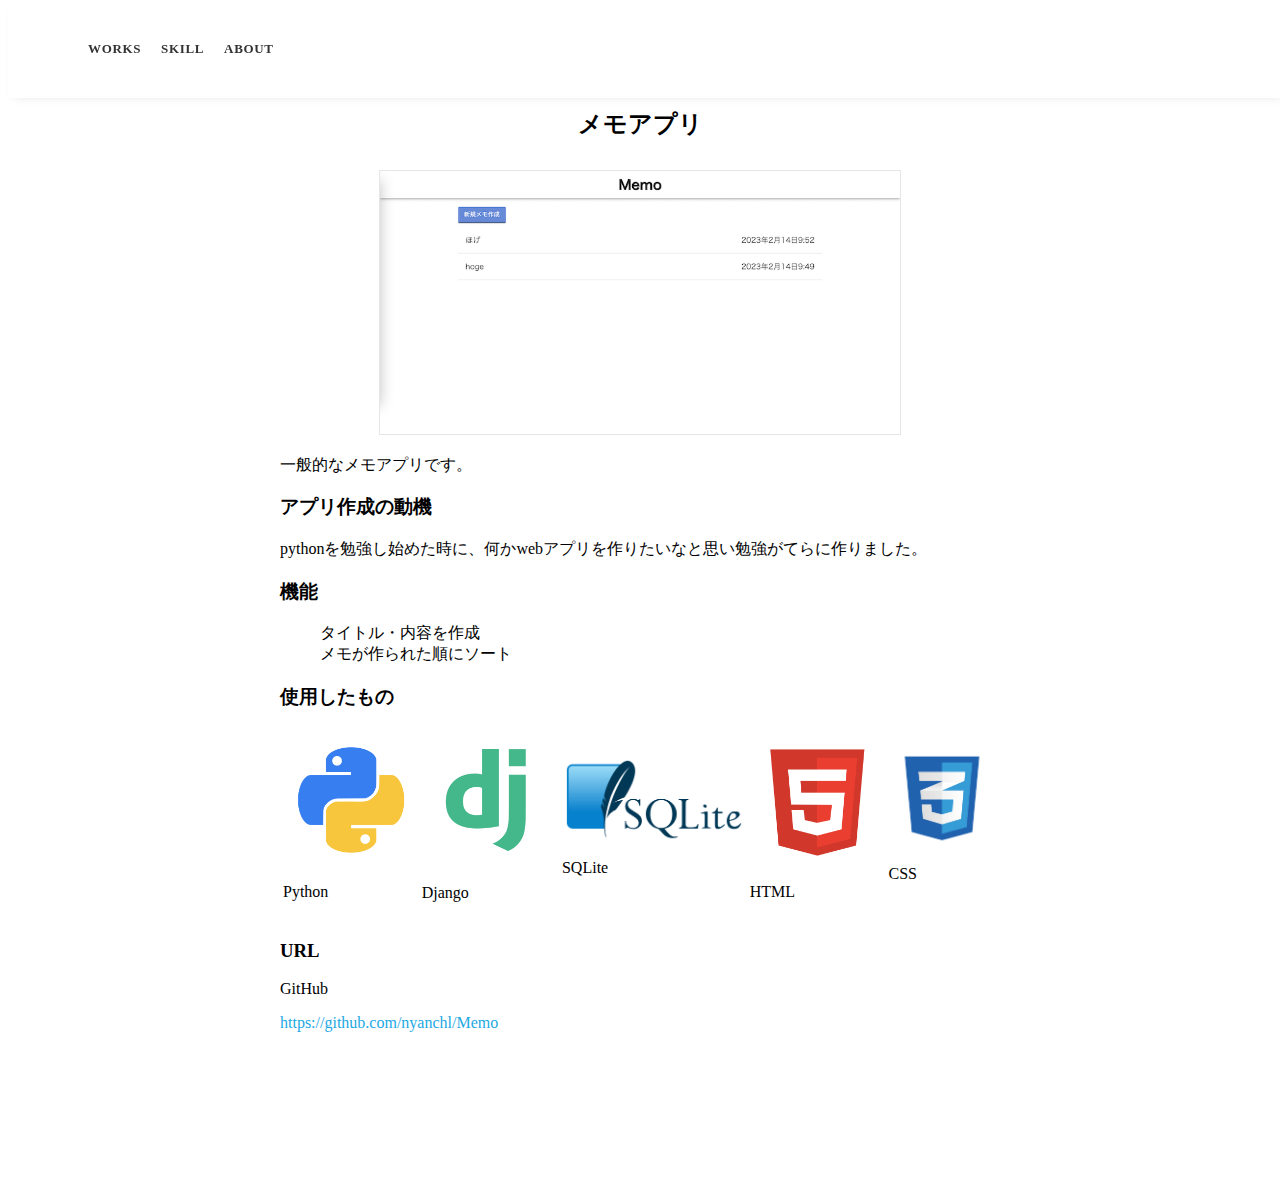
==== memo.html @ 7a881056 "成果物の説明を追加" ====
<!DOCTYPE html>
<html lang="ja">
<head>
    <meta name="viewport" content="width=device-width,initial-scale=1.0,minimum-scale=1.0">
    <meta charset="UTF-8">
    <meta http-equiv="X-UA-Compatible" content="IE=edge">
    <title>Nyanchl Portfolio</title>
    <link rel="stylesheet" href="style/stylesheet.css">
</head>
<body>
    <header class="header">
        <div class="inner">
        <nav class="header-nav">
            <ul class="header-nav-list">
                <li class="header-nav-item"><a href="#works">WORKS</a></li>
                <li class="header-nav-item"><a href="#skill">SKILL</a></li>
                <li class="header-nav-item"><a href="#about">ABOUT</a></li>
            </ul>
        </nav>
        </div>
    </header>
    
    <div class="article">
        <div class="article-inner">
            <div class="article-title">
                <h2>メモアプリ</h2>
            </div>
            <div class="article-img">
                <img src="img/memoapp.png" alt=""/>
            </div>
            <div class="article-body">
                <p>一般的なメモアプリです。</p>
                <h3>アプリ作成の動機</h3>
                <p>pythonを勉強し始めた時に、何かwebアプリを作りたいなと思い勉強がてらに作りました。</p>
                <h3>機能</h3>
                <ul>
                    <li>タイトル・内容を作成</li>
                    <li>メモが作られた順にソート</li>
                </ul>
                <h3>使用したもの</h3>
                <table>
                    <tr>
                        <td>
                            <img src="img/python.png" alt="">
                            <p>Python</p>
                        </td>
                        <td>
                            <img src="img/django.png" alt="">
                            <p>Django</p>
                        </td>
                        <td>
                            <img src="img/SQLite.png" alt="">
                            <p>SQLite</p>
                        </td>
                        <td>
                            <img src="img/html.png" alt="">
                            <p>HTML</p>
                        </td>
                        <td>
                            <img src="img/css.png" alt="">
                            <p>CSS</p>
                        </td>
                    </tr>
                </table>
                <h3>URL</h3>
                <p>GitHub</p>
                <p><a href="https://github.com/nyanchl/Memo">https://github.com/nyanchl/Memo</a></p>
            </div>
        </div>
    </div>
</body>
</html>
---- style/stylesheet.css ----
li {
    list-style: none;
}

.inner {
    max-width: 1340px;
    margin: 0 auto;
    padding: 0 40px;
}

a {
    transition: opacity .3s;
    text-decoration: none;
    color: #1ca9e3;
}

img {
    max-width: 100%;
    height: auto;
    vertical-align: bottom;
    border-style: none;
}

/* タイトル */

.main {
    align-items: center;
    width: 100%;
    justify-content: center;
    height: 85vh;
    text-align: center;
    position: relative;
}
.main-inner {
    /* padding: 0 40px; */
    position: absolute;
    width: 100%;
    top: 50%;
    margin-left: auto;
    margin-right: auto;
    margin-top: auto;
}
.title {
    font-size: 80px;
    font-weight: bold;
    line-height: 1.2;
    margin-bottom: 5px;
    letter-spacing: .1em;
}
/* サブタイトル */
.subtitle {
    font-size: 34px;
    font-weight: bold;
    line-height: 1;
    margin-bottom: 40px;
    text-align: center;
    letter-spacing: .05em;
    color: #333;
}
/* ヘッダー */
.header {
    position: fixed;
    top: 0;
    z-index: 100;
    width: 100%;
    background-color: rgb(255, 255, 255);
    box-shadow: 0 5px 10px -6px rgba(0, 0, 0, .1);
}

.header .inner {
    display: flex;
    align-items: center;
    justify-content: space-between;
    padding: 20px 40px;
}
.header-nav-list {
    display: flex;
    justify-content: space-between;
}
.header-nav-item:not(:last-child) {
    margin-right: 20px;
}

.header-nav-item a {
    position: relative;
    font-size: 13px;
    font-weight: bold;
    display: inline-block;
    padding: 5px 0;
    transition: .3s;
    letter-spacing: .05em;
    color: #333;
}

.header-nav-item a:hover:after {
    width: 100%;
}

/* work */
.Work {
    max-width: 1340px;
    margin: 0 auto;
    padding: 0 40px;
    margin-bottom: 15%;
}
.deliverableslist {
    display: flex;
    flex-wrap: wrap;
    margin-bottom: -40px;
    justify-content: space-between;
}
.deliverables {
    width: 31.74603%;
    margin-right: 1.58730%;
    margin-bottom: 40px;
    color: #333;
}
.deliverables:hover {
    opacity: .9;
}

.deliverables:nth-of-type(3n) {
    margin-right: 0;
}
.deliverables_img img {
    border: 1px solid #e6e6e6;
    box-shadow: 12px 12px 2px 1px rgba(172, 172, 247, 0.2);
}
.deliverables_name {
    font-size: 12px;
    font-weight: bold;
    margin-top: 8px;
}

/* skill */
.skill {
    max-width: 1340px;
    margin: 0 auto;
    padding: 0 40px;
    margin-bottom: 15%;
}

.skill-list {
    display: flex;
    flex-wrap: wrap;
    justify-content: space-between;
    margin-bottom: 5%;
    text-align: center;
    width: 100%;
}

.skill-item {
    display: flex;
    flex-wrap: wrap;
    align-items: flex-start;
    justify-content: space-between;
    width: 100%;
}

.skill-body-1 {
    flex: 1;
    text-align: right;
    width: 50%;
    min-width: 400px;
}

.skill-body-2 {
    flex: 1;
    text-align: left;
    width: 50%;
    min-width: 400px;
}

.skill-body {
    flex: 1;
    text-align: center;
}

.skill-text {
    display: inline-block;
    text-align: left;
    width: 50%;
    margin-bottom: 30px;
}

.star-1 {
    text-align: center;
}

.star-2 {
    text-align: center;
}

.skill-star-text1{
    display: inline-block;
    text-align: right;
    width: 50%;
}

.skill-star-text2{
    display: inline-block;
    text-align: left;
    width: 50%;
    margin-bottom: 30px;
}

.skill-star-1 p{
    flex: 1;
    text-align: center;
    
}

.add-info {
    text-align: center;
}

/* about */

.About-text {
    display: flex;
    flex-wrap: wrap;
    max-width: 480px;
    margin: 0 auto;
}
.About-text {
    flex: 1;
}
.About-text p:not(:last-child) {
    margin-bottom: 30px;
}

    /*  メインビジュアル */
    .main {
        height: 75vh;
    }

    .main-inner {
        padding: 0 20px;
    }



    .article {
        padding: 80px 0;
    }
    
    .article-inner {
        max-width: 1040px;
        margin: 0 auto;
        padding: 0 20px;
    }
    
    .article-title {
        margin-bottom: 30px;
        text-align: center;
    }
    
    .article-img {
        margin-bottom: 20px;
        margin-left: auto;
        margin-right: auto;
        width: 50%;
        text-align: center;
        border: 1.5px solid #e6e6e6;
    }
    
    .article-body {
        max-width: 720px;
        margin: 0 auto;
        margin-bottom: 80px;
    }
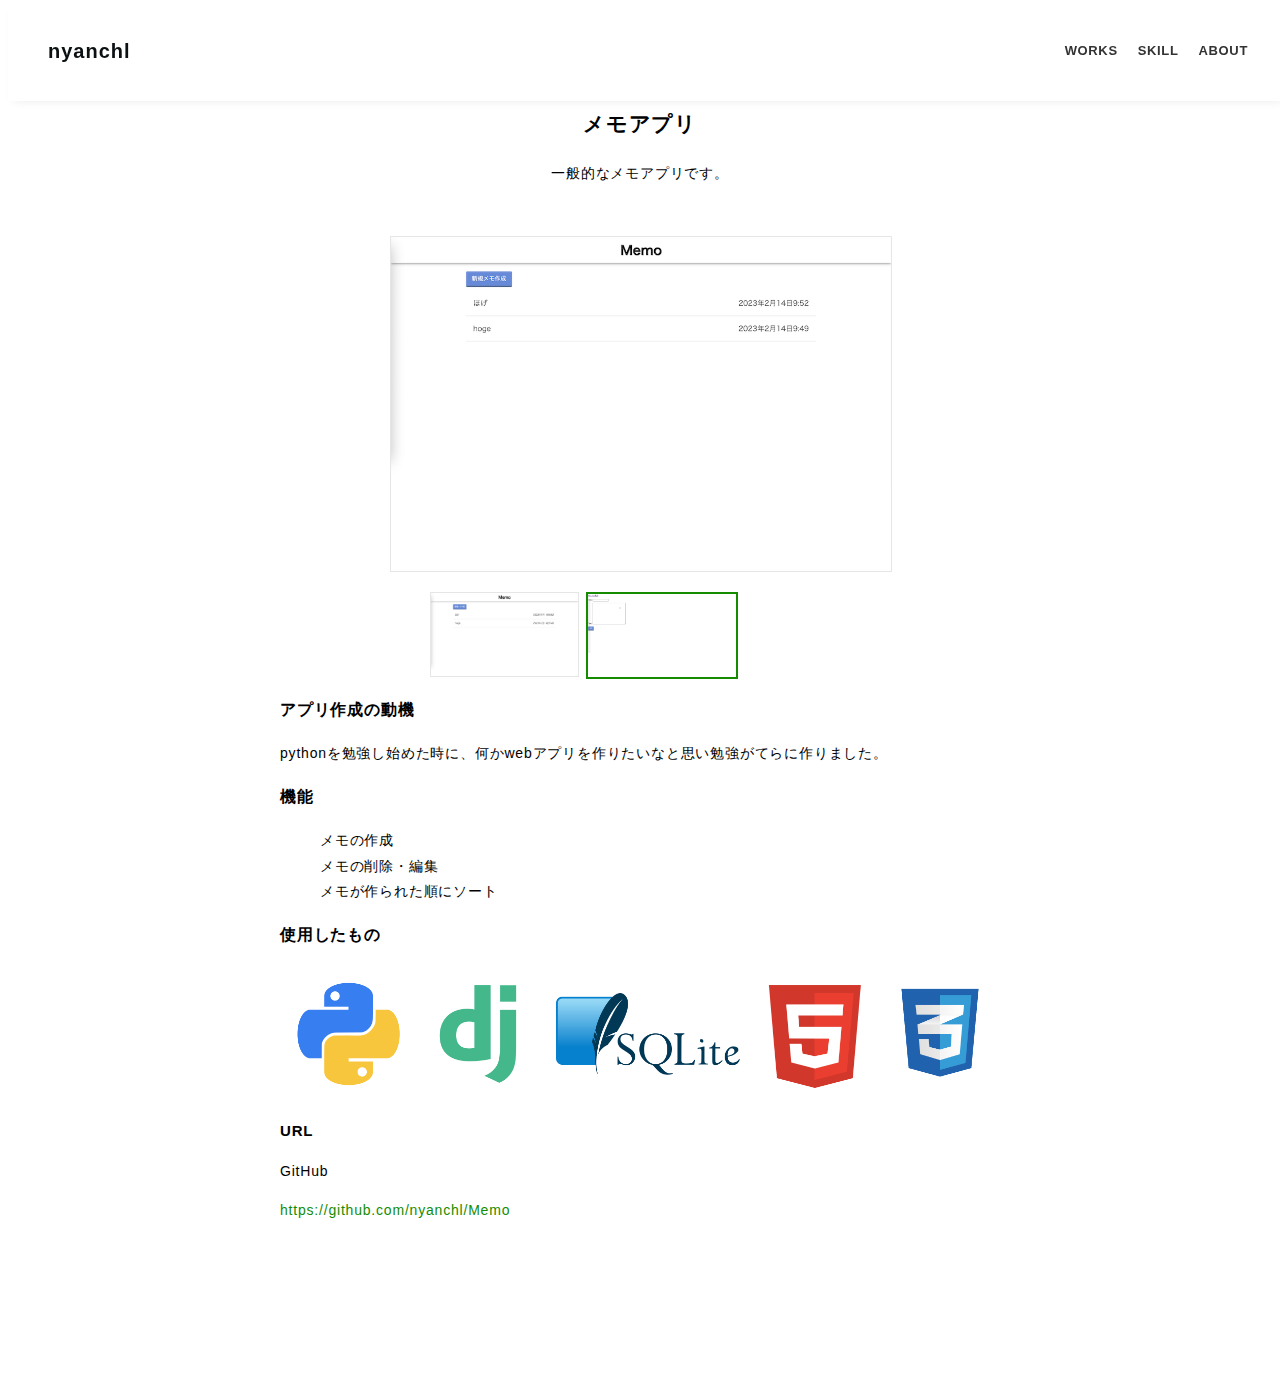
==== commit d8c30cf5: "gif追加" ====
--- a/memo.html
+++ b/memo.html
@@ -5,36 +5,55 @@
     <meta charset="UTF-8">
     <meta http-equiv="X-UA-Compatible" content="IE=edge">
     <title>Nyanchl Portfolio</title>
+    <script src="https://ajax.googleapis.com/ajax/libs/jquery/1.12.4/jquery.min.js"></script>
     <link rel="stylesheet" href="style/stylesheet.css">
 </head>
 <body>
     <header class="header">
         <div class="inner">
+            <h1 class="header-logo">
+                <a href="./index.html">nyanchl</a>
+            </h1>
         <nav class="header-nav">
             <ul class="header-nav-list">
-                <li class="header-nav-item"><a href="#works">WORKS</a></li>
-                <li class="header-nav-item"><a href="#skill">SKILL</a></li>
-                <li class="header-nav-item"><a href="#about">ABOUT</a></li>
+                <li class="header-nav-item"><a href="./index.html#works">WORKS</a></li>
+                <li class="header-nav-item"><a href="./index.html#skill">SKILL</a></li>
+                <li class="header-nav-item"><a href="./index.html#about">ABOUT</a></li>
             </ul>
         </nav>
         </div>
     </header>
-    
+
     <div class="article">
         <div class="article-inner">
             <div class="article-title">
                 <h2>メモアプリ</h2>
+                <p>一般的なメモアプリです。</p>
             </div>
-            <div class="article-img">
-                <img src="img/memoapp.png" alt=""/>
+
+            <div class="article-container">
+                <div class="article-img js-main-img">
+                    <img src="img/memoapp.png" alt=""/>
+                </div>
+                <div class="article-item">    
+                <ul class="sub-img js-sub-img">
+                    <li>
+                        <img class="home-img" src="img/memoapp.png" alt=""/>
+                    </li>
+                    <li class="current">
+                        <img src="img/memo.gif">
+                    </li>
+                </ul>
+                </div>
             </div>
+
             <div class="article-body">
-                <p>一般的なメモアプリです。</p>
                 <h3>アプリ作成の動機</h3>
                 <p>pythonを勉強し始めた時に、何かwebアプリを作りたいなと思い勉強がてらに作りました。</p>
                 <h3>機能</h3>
                 <ul>
-                    <li>タイトル・内容を作成</li>
+                    <li>メモの作成</li>
+                    <li>メモの削除・編集</li>
                     <li>メモが作られた順にソート</li>
                 </ul>
                 <h3>使用したもの</h3>
@@ -42,31 +61,42 @@
                     <tr>
                         <td>
                             <img src="img/python.png" alt="">
-                            <p>Python</p>
                         </td>
                         <td>
                             <img src="img/django.png" alt="">
-                            <p>Django</p>
                         </td>
                         <td>
                             <img src="img/SQLite.png" alt="">
-                            <p>SQLite</p>
                         </td>
                         <td>
                             <img src="img/html.png" alt="">
-                            <p>HTML</p>
                         </td>
                         <td>
                             <img src="img/css.png" alt="">
-                            <p>CSS</p>
                         </td>
                     </tr>
                 </table>
-                <h3>URL</h3>
+                <h3 class="article-info-title">URL</h3>
                 <p>GitHub</p>
-                <p><a href="https://github.com/nyanchl/Memo">https://github.com/nyanchl/Memo</a></p>
+                <p class="url"><a href="https://github.com/nyanchl/Memo">https://github.com/nyanchl/Memo</a></p>
             </div>
         </div>
     </div>
 </body>
-</html>+</html>
+<script>
+    $(function () {
+      $(".js-sub-img img").on("click", function () {
+        img = $(this).attr("src");
+        $(".js-sub-img li").removeClass("current");
+        $(this).parent().addClass("current");
+        $(".js-main-img img").fadeOut(400, function () {
+          $(".js-main-img img")
+            .attr("src", img)
+            .on("load", function () {
+              $(this).fadeIn(400);
+            });
+        });
+      });
+    });
+</script>--- a/style/stylesheet.css
+++ b/style/stylesheet.css
@@ -1,17 +1,20 @@
+body {
+    font-family: "Montserrat", "Helvetica Neue", Arial, "Hiragino Kaku Gothic ProN", "Hiragino Sans", Meiryo, sans-serif;
+    font-size: 14px;
+    line-height: 1.8;
+    letter-spacing: .8px;
+    color: rgb(0, 0, 0);
+}
+
 li {
     list-style: none;
 }
 
-.inner {
-    max-width: 1340px;
-    margin: 0 auto;
-    padding: 0 40px;
-}
 
 a {
     transition: opacity .3s;
     text-decoration: none;
-    color: #1ca9e3;
+    color: #0b1012;
 }
 
 img {
@@ -21,44 +24,25 @@
     border-style: none;
 }
 
-/* タイトル */
-
-.main {
-    align-items: center;
-    width: 100%;
-    justify-content: center;
-    height: 85vh;
-    text-align: center;
-    position: relative;
-}
-.main-inner {
-    /* padding: 0 40px; */
-    position: absolute;
-    width: 100%;
-    top: 50%;
+/* レイアウト */
+.wrapper {
+    padding-top: 73px;
+}
+
+.section {
+    padding: 90px 0;
+}
+
+.inner {
+    max-width: 1340px;
+    margin: 0 auto;
+    margin-top: 50;
+}
+
+/* ヘッダー */
+
+.header {
     margin-left: auto;
-    margin-right: auto;
-    margin-top: auto;
-}
-.title {
-    font-size: 80px;
-    font-weight: bold;
-    line-height: 1.2;
-    margin-bottom: 5px;
-    letter-spacing: .1em;
-}
-/* サブタイトル */
-.subtitle {
-    font-size: 34px;
-    font-weight: bold;
-    line-height: 1;
-    margin-bottom: 40px;
-    text-align: center;
-    letter-spacing: .05em;
-    color: #333;
-}
-/* ヘッダー */
-.header {
     position: fixed;
     top: 0;
     z-index: 100;
@@ -72,6 +56,13 @@
     align-items: center;
     justify-content: space-between;
     padding: 20px 40px;
+}
+.header-logo {
+    font-size: 20px;
+    font-weight: bold;
+    line-height: 1.2;
+    margin-right: 20px;
+    letter-spacing: .05em;
 }
 .header-nav-list {
     display: flex;
@@ -96,6 +87,45 @@
     width: 100%;
 }
 
+
+/* タイトル */
+
+.main {
+    align-items: center;
+    width: 100%;
+    justify-content: center;
+    height: 85vh;
+    text-align: center;
+    position: relative;
+}
+.main-inner {
+    /* padding: 0 40px; */
+    position: absolute;
+    width: 100%;
+    top: 50%;
+    margin-left: auto;
+    margin-right: auto;
+    margin-top: auto;
+}
+.title {
+    font-size: 80px;
+    font-weight: bold;
+    line-height: 1.2;
+    margin-bottom: 5px;
+    letter-spacing: .1em;
+}
+/* サブタイトル */
+.subtitle {
+    font-size: 34px;
+    font-weight: bold;
+    line-height: 1;
+    margin-bottom: 40px;
+    text-align: center;
+    letter-spacing: .05em;
+    color: #333;
+}
+
+
 /* work */
 .Work {
     max-width: 1340px;
@@ -133,12 +163,6 @@
 }
 
 /* skill */
-.skill {
-    max-width: 1340px;
-    margin: 0 auto;
-    padding: 0 40px;
-    margin-bottom: 15%;
-}
 
 .skill-list {
     display: flex;
@@ -146,7 +170,6 @@
     justify-content: space-between;
     margin-bottom: 5%;
     text-align: center;
-    width: 100%;
 }
 
 .skill-item {
@@ -157,57 +180,35 @@
     width: 100%;
 }
 
-.skill-body-1 {
-    flex: 1;
-    text-align: right;
-    width: 50%;
-    min-width: 400px;
-}
-
-.skill-body-2 {
-    flex: 1;
-    text-align: left;
-    width: 50%;
-    min-width: 400px;
-}
-
 .skill-body {
     flex: 1;
     text-align: center;
-}
-
-.skill-text {
+    width: 50%;
+    min-width: 400px;
+}
+
+.star {
+    margin-bottom: 3px;
+}
+
+.skill-text-1 {
+    display: inline-block;
+    text-align: right;
+    width: 50%;
+    margin-bottom: 30px;
+}
+
+.skill-text-2 {
     display: inline-block;
     text-align: left;
     width: 50%;
     margin-bottom: 30px;
 }
 
-.star-1 {
-    text-align: center;
-}
-
-.star-2 {
-    text-align: center;
-}
-
-.skill-star-text1{
+
+.skill-star-text{
     display: inline-block;
-    text-align: right;
-    width: 50%;
-}
-
-.skill-star-text2{
-    display: inline-block;
-    text-align: left;
-    width: 50%;
-    margin-bottom: 30px;
-}
-
-.skill-star-1 p{
-    flex: 1;
-    text-align: center;
-    
+    width: 50%;
 }
 
 .add-info {
@@ -222,51 +223,120 @@
     max-width: 480px;
     margin: 0 auto;
 }
+
 .About-text {
     flex: 1;
 }
+
 .About-text p:not(:last-child) {
     margin-bottom: 30px;
 }
 
-    /*  メインビジュアル */
-    .main {
-        height: 75vh;
-    }
-
-    .main-inner {
-        padding: 0 20px;
-    }
-
-
-
-    .article {
-        padding: 80px 0;
-    }
+.profile-img {
+    width: 20%;
+    margin-right: 30px;
+    border-radius: 50%;
+}
+
+.profile-img img {
+    border-radius: 50%;
+}
+
     
-    .article-inner {
-        max-width: 1040px;
-        margin: 0 auto;
-        padding: 0 20px;
-    }
-    
-    .article-title {
-        margin-bottom: 30px;
-        text-align: center;
-    }
-    
-    .article-img {
-        margin-bottom: 20px;
-        margin-left: auto;
-        margin-right: auto;
-        width: 50%;
-        text-align: center;
-        border: 1.5px solid #e6e6e6;
-    }
-    
-    .article-body {
-        max-width: 720px;
-        margin: 0 auto;
-        margin-bottom: 80px;
-    }
-
+.main {
+    height: 75vh;
+}
+
+.main-inner {
+    padding: 0 20px;
+}
+
+
+
+.article {
+    padding: 80px 0;
+}
+
+.article-inner {
+    max-width: 1040px;
+    margin: 0 auto;
+    padding: 0 20px;
+}
+
+.article-title {
+    margin-bottom: 30px;
+    text-align: center;
+}
+
+.article-img {
+    margin-bottom: 20px;
+    margin-left: auto;
+    margin-right: auto;
+    width: 50%;
+    text-align: center;
+    border: 1.5px solid #e6e6e6;
+}
+.article ul {
+    margin: auto;
+}
+
+.article-body {
+    max-width: 720px;
+    margin: 0 auto;
+    margin-bottom: 80px;
+}
+
+.article-info-title {
+    font-size: 15px;
+}
+
+.url a {
+    color: rgb(21, 140, 0);
+}
+
+/* test */
+.sub-img li.current img {
+border: 2px solid rgb(21, 140, 0);
+transition: border .5s;
+}
+.article-container {
+margin: 50px auto 0;
+max-width: 500px;
+}
+.js-main-img {
+height: 334px;
+width: 100%;
+}
+.js-main-img img {
+height: auto;
+width: 100%;
+}
+.sub-img {
+display: flex;
+margin-top: 10px;
+}
+.sub-img li {
+margin-right: 2%;
+width: calc(96% / 3);
+}
+.sub-img li:nth-child(3n) {
+margin-right: 0;
+}
+.sub-img li img {
+border: 2px solid transparent;
+transition: border .5s;
+border: 1.5px solid #e6e6e6;
+}
+.sub-img img {
+cursor: pointer;
+width: 100%;
+}
+.home-img {
+height: 83px;
+}
+
+@media screen and (max-width: 767px) {
+.header .inner {
+    padding: 15px;
+}
+}  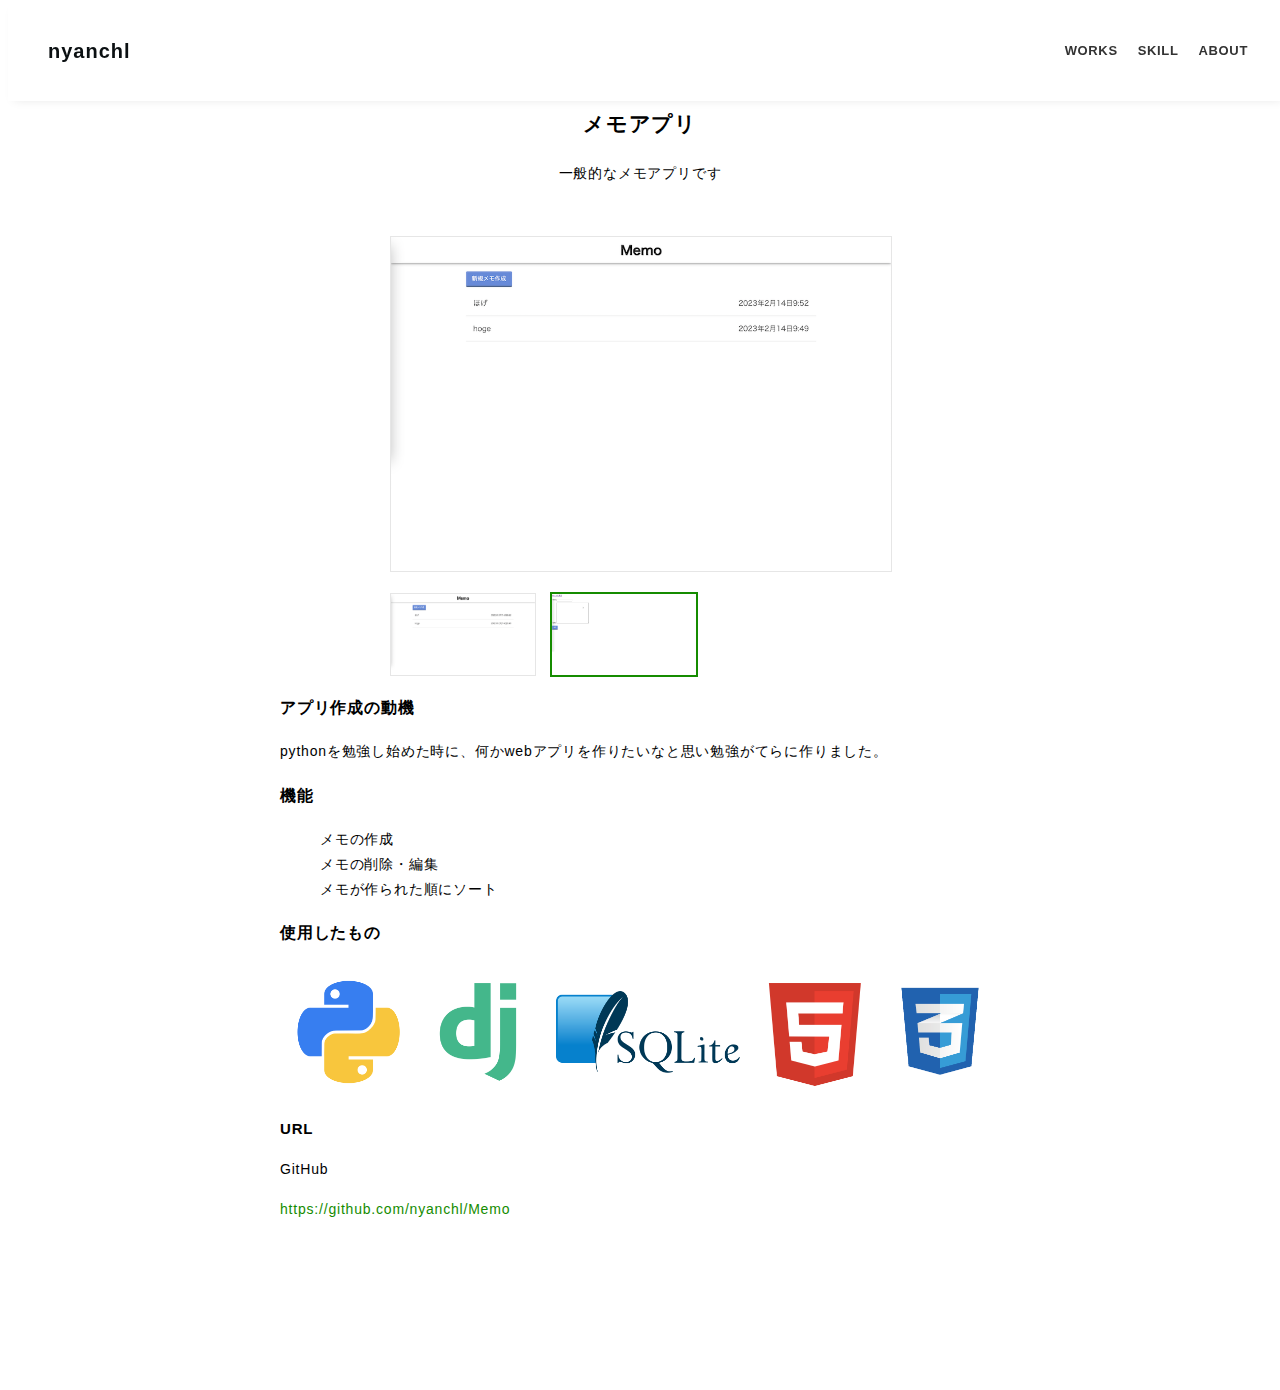
==== commit 60d67c63: "テキスト追加" ====
--- a/memo.html
+++ b/memo.html
@@ -28,7 +28,7 @@
         <div class="article-inner">
             <div class="article-title">
                 <h2>メモアプリ</h2>
-                <p>一般的なメモアプリです。</p>
+                <p>一般的なメモアプリです</p>
             </div>
 
             <div class="article-container">
@@ -38,7 +38,7 @@
                 <div class="article-item">    
                 <ul class="sub-img js-sub-img">
                     <li>
-                        <img class="home-img" src="img/memoapp.png" alt=""/>
+                        <img class="home-img-2" src="img/memoapp.png" alt=""/>
                     </li>
                     <li class="current">
                         <img src="img/memo.gif">
--- a/style/stylesheet.css
+++ b/style/stylesheet.css
@@ -272,7 +272,6 @@
     margin-bottom: 20px;
     margin-left: auto;
     margin-right: auto;
-    width: 50%;
     text-align: center;
     border: 1.5px solid #e6e6e6;
 }
@@ -307,16 +306,19 @@
 height: 334px;
 width: 100%;
 }
+.js-main-img-rhythm {
+    width: 100%;
+    }
 .js-main-img img {
 height: auto;
 width: 100%;
 }
 .sub-img {
 display: flex;
-margin-top: 10px;
+align-items: center;
+padding-left: 0%;
 }
 .sub-img li {
-margin-right: 2%;
 width: calc(96% / 3);
 }
 .sub-img li:nth-child(3n) {
@@ -329,10 +331,16 @@
 }
 .sub-img img {
 cursor: pointer;
-width: 100%;
-}
-.home-img {
-height: 83px;
+width: 90%;
+}
+.home-img-1 {
+    height: 83px;
+}
+.home-img-2 {
+    height: 81px;
+}
+.home-img-3 {
+    height: 63px;
 }
 
 @media screen and (max-width: 767px) {
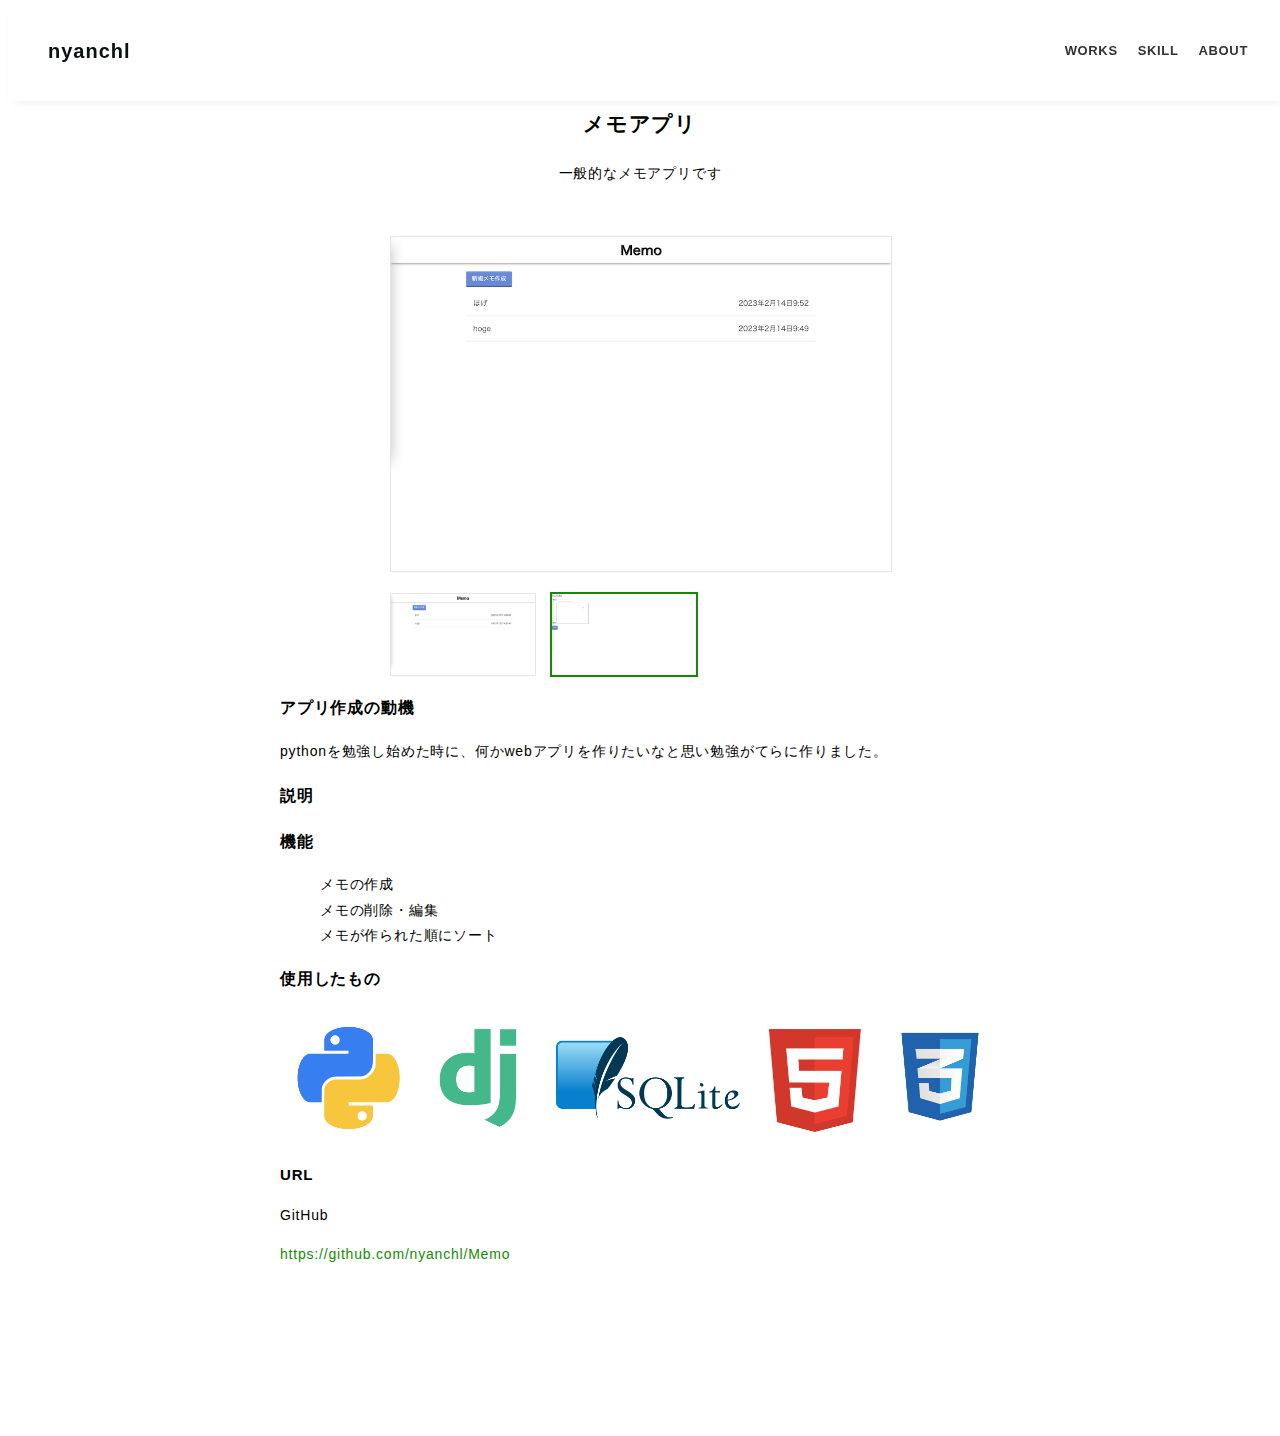
==== commit 573ff44b: "ico追加" ====
--- a/memo.html
+++ b/memo.html
@@ -7,6 +7,7 @@
     <title>Nyanchl Portfolio</title>
     <script src="https://ajax.googleapis.com/ajax/libs/jquery/1.12.4/jquery.min.js"></script>
     <link rel="stylesheet" href="style/stylesheet.css">
+    <link rel="icon" href="img/favicon.ico">
 </head>
 <body>
     <header class="header">
@@ -50,6 +51,7 @@
             <div class="article-body">
                 <h3>アプリ作成の動機</h3>
                 <p>pythonを勉強し始めた時に、何かwebアプリを作りたいなと思い勉強がてらに作りました。</p>
+                <h3>説明</h3>
                 <h3>機能</h3>
                 <ul>
                     <li>メモの作成</li>
--- a/style/stylesheet.css
+++ b/style/stylesheet.css
@@ -217,6 +217,14 @@
 
 /* about */
 
+.profile-body {
+    flex: 1;
+}
+
+.profile-body p:not(:last-child) {
+    margin-bottom: 30px;
+}
+
 .About-text {
     display: flex;
     flex-wrap: wrap;
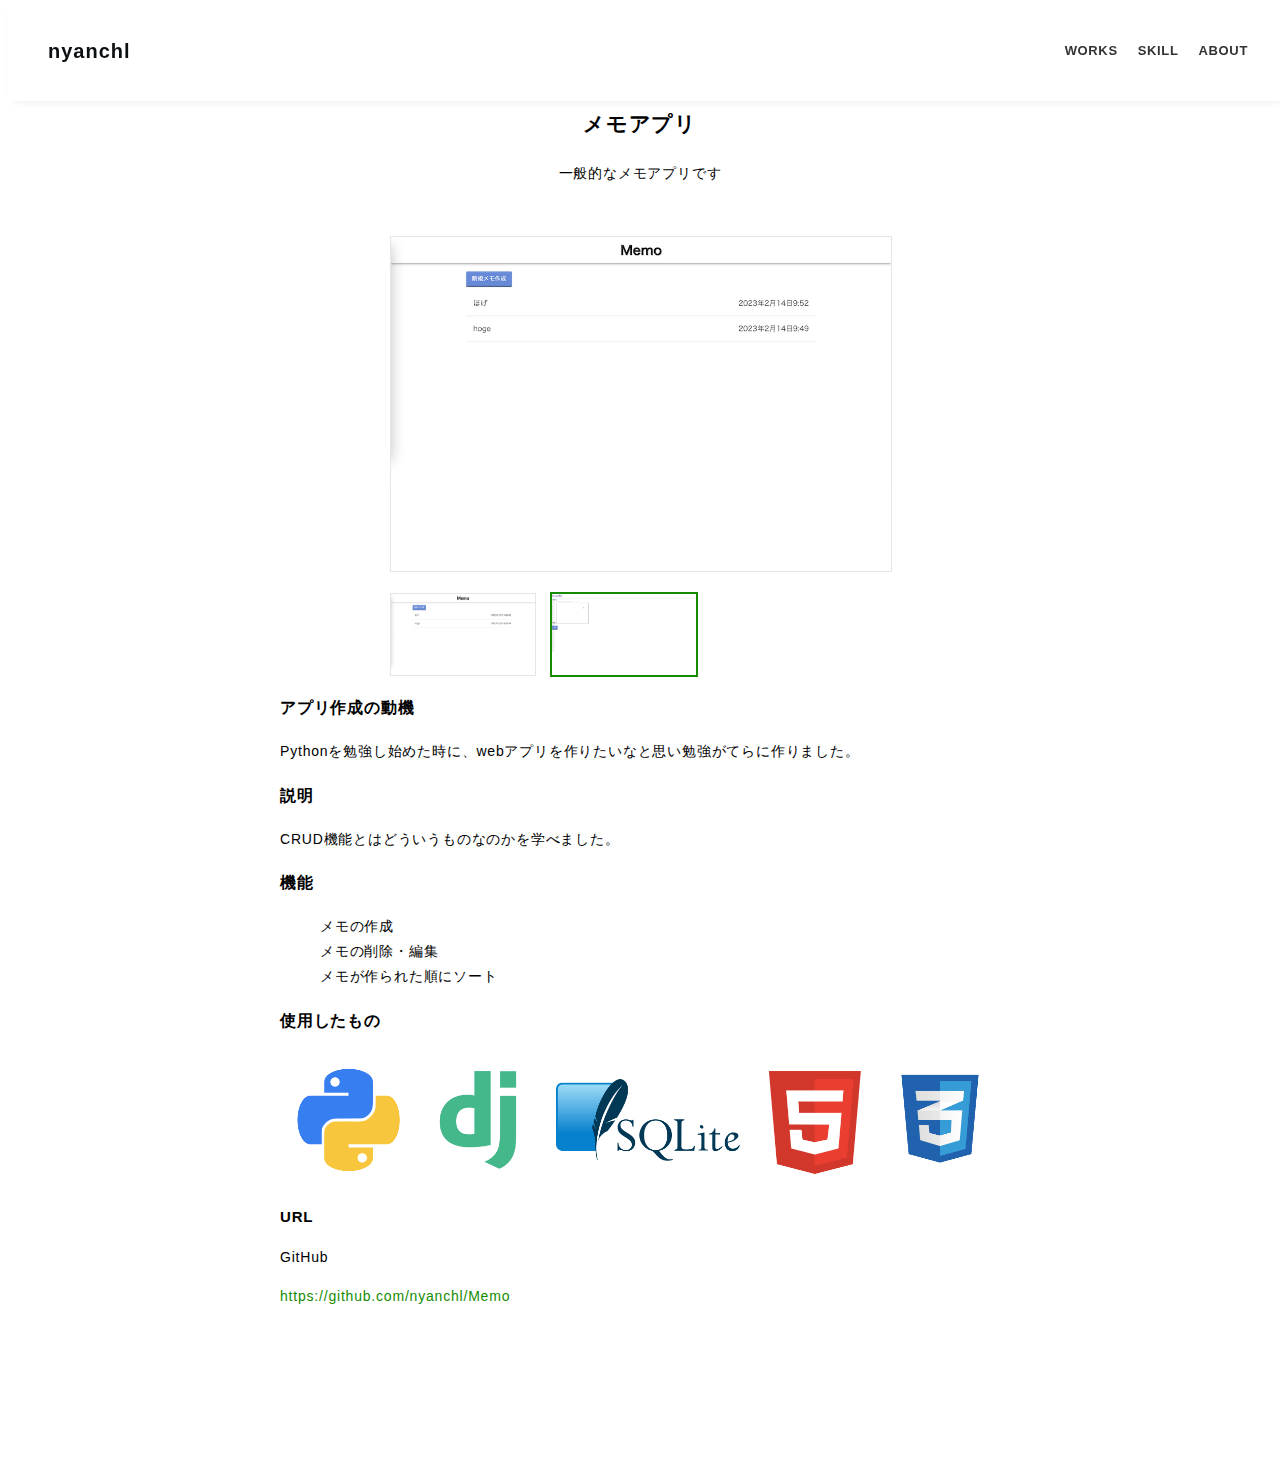
==== commit b9bbec77: "プロフィール追加" ====
--- a/memo.html
+++ b/memo.html
@@ -50,8 +50,9 @@
 
             <div class="article-body">
                 <h3>アプリ作成の動機</h3>
-                <p>pythonを勉強し始めた時に、何かwebアプリを作りたいなと思い勉強がてらに作りました。</p>
+                <p>Pythonを勉強し始めた時に、webアプリを作りたいなと思い勉強がてらに作りました。</p>
                 <h3>説明</h3>
+                <P>CRUD機能とはどういうものなのかを学べました。</P>
                 <h3>機能</h3>
                 <ul>
                     <li>メモの作成</li>
--- a/style/stylesheet.css
+++ b/style/stylesheet.css
@@ -216,6 +216,20 @@
 }
 
 /* about */
+.About-text {
+    display: flex;
+    flex-wrap: wrap;
+    max-width: 480px;
+    margin: 0 auto;
+}
+
+.About-text {
+    flex: 1;
+}
+
+.About-text p:not(:last-child) {
+    margin-bottom: 30px;
+}
 
 .profile-body {
     flex: 1;
@@ -225,20 +239,6 @@
     margin-bottom: 30px;
 }
 
-.About-text {
-    display: flex;
-    flex-wrap: wrap;
-    max-width: 480px;
-    margin: 0 auto;
-}
-
-.About-text {
-    flex: 1;
-}
-
-.About-text p:not(:last-child) {
-    margin-bottom: 30px;
-}
 
 .profile-img {
     width: 20%;
@@ -259,6 +259,13 @@
     padding: 0 20px;
 }
 
+.mail {
+    font-size:15px;
+}
+
+
+
+
 
 
 .article {
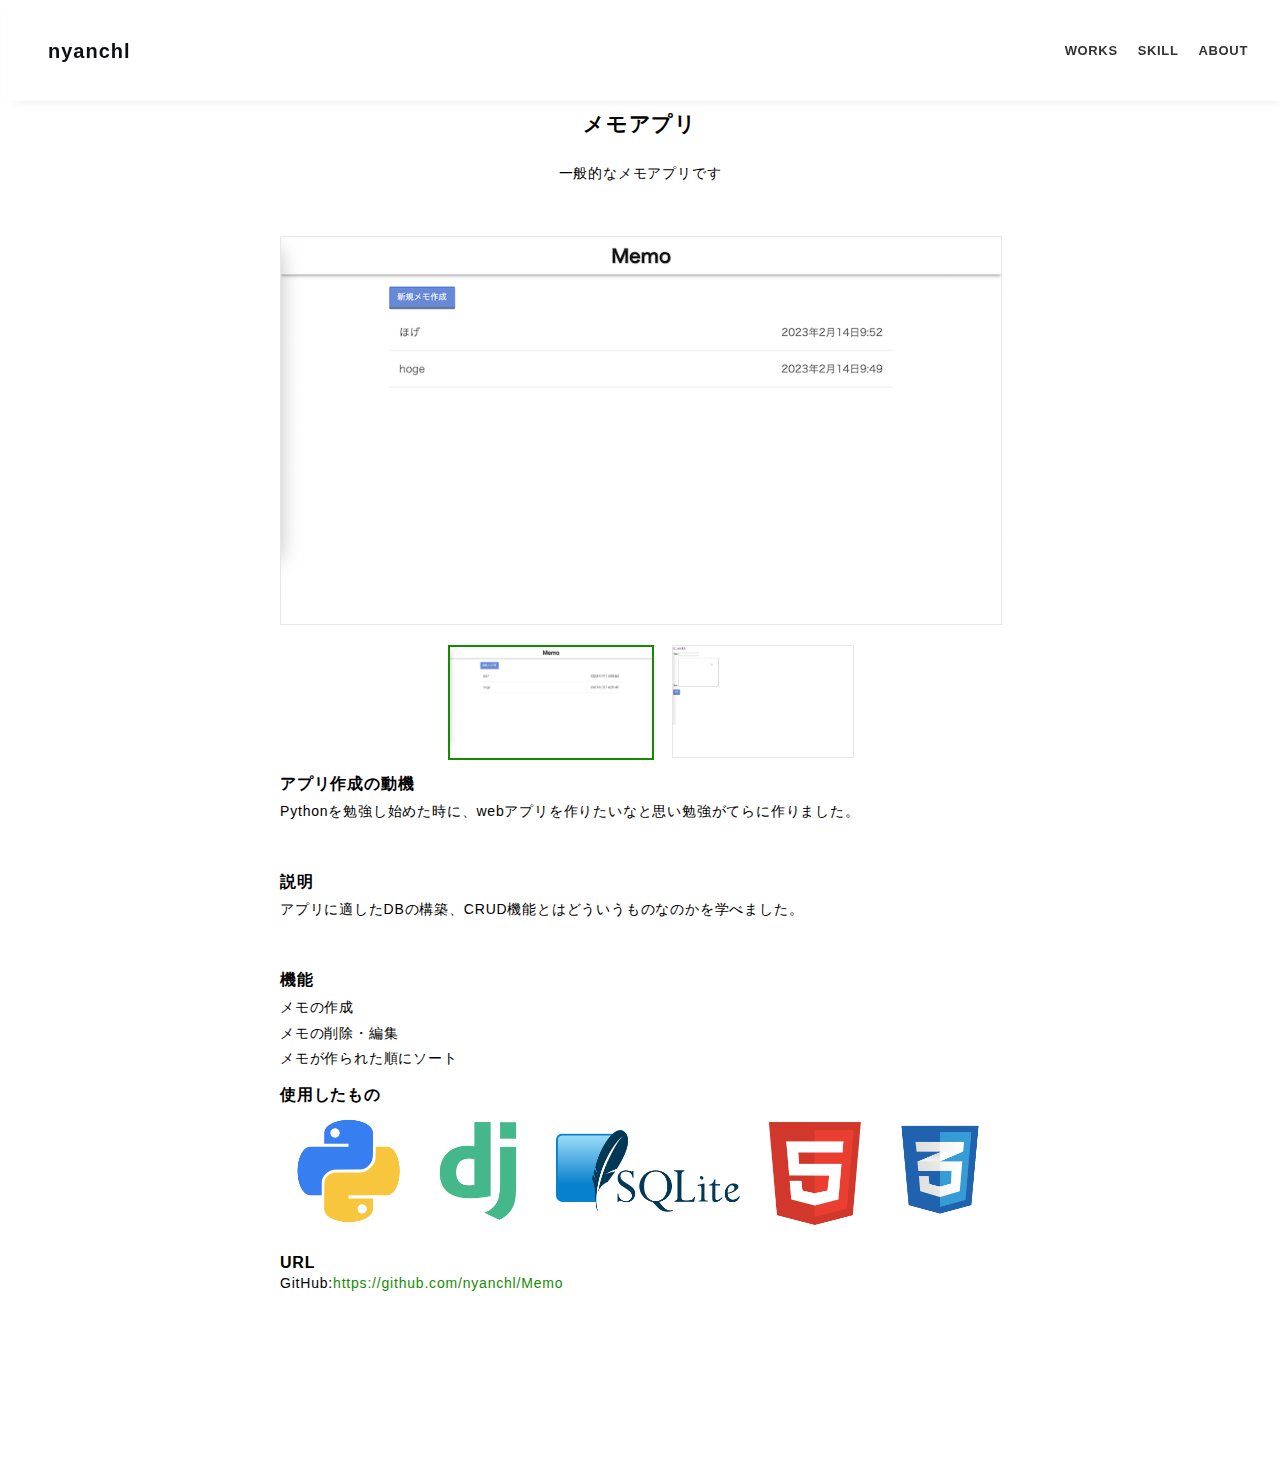
==== commit 64713165: "苦労した点以外、ポートフォリオ更新" ====
--- a/memo.html
+++ b/memo.html
@@ -25,7 +25,7 @@
         </div>
     </header>
 
-    <div class="article">
+    <article class="article">
         <div class="article-inner">
             <div class="article-title">
                 <h2>メモアプリ</h2>
@@ -38,28 +38,26 @@
                 </div>
                 <div class="article-item">    
                 <ul class="sub-img js-sub-img">
+                    <li class="current">
+                        <img class="sub-img-size" src="img/memoapp.png" alt=""/>
+                    </li>
                     <li>
-                        <img class="home-img-2" src="img/memoapp.png" alt=""/>
-                    </li>
-                    <li class="current">
-                        <img src="img/memo.gif">
+                        <img class="sub-img-size" src="img/memo.gif">
                     </li>
                 </ul>
                 </div>
             </div>
 
             <div class="article-body">
-                <h3>アプリ作成の動機</h3>
-                <p>Pythonを勉強し始めた時に、webアプリを作りたいなと思い勉強がてらに作りました。</p>
-                <h3>説明</h3>
-                <P>CRUD機能とはどういうものなのかを学べました。</P>
-                <h3>機能</h3>
-                <ul>
-                    <li>メモの作成</li>
-                    <li>メモの削除・編集</li>
-                    <li>メモが作られた順にソート</li>
-                </ul>
-                <h3>使用したもの</h3>
+                <p class="heading">アプリ作成の動機</p>
+                <p class="description-detail">Pythonを勉強し始めた時に、webアプリを作りたいなと思い勉強がてらに作りました。</p>
+                <p class="heading">説明</p>
+                <p class="description-detail">アプリに適したDBの構築、CRUD機能とはどういうものなのかを学べました。</p>
+                <p class="heading">機能</p>
+                <li class="first-function">メモの作成</li>
+                <li>メモの削除・編集</li>
+                <li>メモが作られた順にソート</li>
+                <p class="heading">使用したもの</p>
                 <table>
                     <tr>
                         <td>
@@ -79,12 +77,11 @@
                         </td>
                     </tr>
                 </table>
-                <h3 class="article-info-title">URL</h3>
-                <p>GitHub</p>
-                <p class="url"><a href="https://github.com/nyanchl/Memo">https://github.com/nyanchl/Memo</a></p>
+                <p class="heading" class="article-info-title">URL</p>
+                <p class="github url">GitHub:<a class href="https://github.com/nyanchl/Memo">https://github.com/nyanchl/Memo</a></p>
             </div>
         </div>
-    </div>
+    </article>
 </body>
 </html>
 <script>
--- a/style/stylesheet.css
+++ b/style/stylesheet.css
@@ -263,11 +263,6 @@
     font-size:15px;
 }
 
-
-
-
-
-
 .article {
     padding: 80px 0;
 }
@@ -304,62 +299,103 @@
     font-size: 15px;
 }
 
-.url a {
-    color: rgb(21, 140, 0);
-}
-
 /* test */
 .sub-img li.current img {
-border: 2px solid rgb(21, 140, 0);
-transition: border .5s;
+    border: 2px solid rgb(21, 140, 0);
+    transition: border .5s;
 }
 .article-container {
-margin: 50px auto 0;
-max-width: 500px;
+    margin: 50px auto 0;
+    max-width: 720px;
 }
 .js-main-img {
-height: 334px;
-width: 100%;
+    height: 387px;
+    width: 100%;
+    align-items: center;
 }
 .js-main-img-rhythm {
     width: 100%;
-    }
+}
 .js-main-img img {
-height: auto;
-width: 100%;
+    height: auto;
+    width: 100%;
+}
+.main-img {
+    display: flex;
+    justify-content: center;
 }
 .sub-img {
-display: flex;
-align-items: center;
-padding-left: 0%;
-}
-.sub-img li {
-width: calc(96% / 3);
-}
+    display: flex;
+    justify-content: center;
+}
+
 .sub-img li:nth-child(3n) {
-margin-right: 0;
+    margin-right: 0;
 }
 .sub-img li img {
-border: 2px solid transparent;
-transition: border .5s;
-border: 1.5px solid #e6e6e6;
+    border: 2px solid transparent;
+    transition: border .5s;
+    border: 1.5px solid #e6e6e6;
 }
 .sub-img img {
-cursor: pointer;
-width: 90%;
-}
-.home-img-1 {
-    height: 83px;
-}
-.home-img-2 {
-    height: 81px;
-}
-.home-img-3 {
-    height: 63px;
+    cursor: pointer;
+    width: 90%;
+}
+
+.sub-img-size {
+    height: 111.24px ;
+}
+
+.sns-sub-img-size {
+    height: 72.35px ;
+}
+
+.current {
+    right: 5px; 
+}
+
+.last-sub-img {
+    right: 0px;
 }
 
 @media screen and (max-width: 767px) {
 .header .inner {
     padding: 15px;
 }
-}  +}
+
+.heading {
+    font-weight: bold;
+    margin-bottom: 0px;
+    font-size: 16px;
+    line-height: 1;
+}
+
+.description-detail {
+    margin-top: 7px;
+    margin-bottom: 50px;
+}
+
+.first-function {
+    margin-top: 7px;
+}
+
+.font-size-h4 {
+    font-weight: bold;
+    margin-bottom: 5px;
+    font-size: 14px;
+    line-height: 1;
+}
+
+.github {
+    margin-top: 7px;
+    margin-bottom: 0px;
+}
+
+.url {
+    margin-top: 0px;
+}
+
+.url a {
+    color: rgb(21, 140, 0);
+}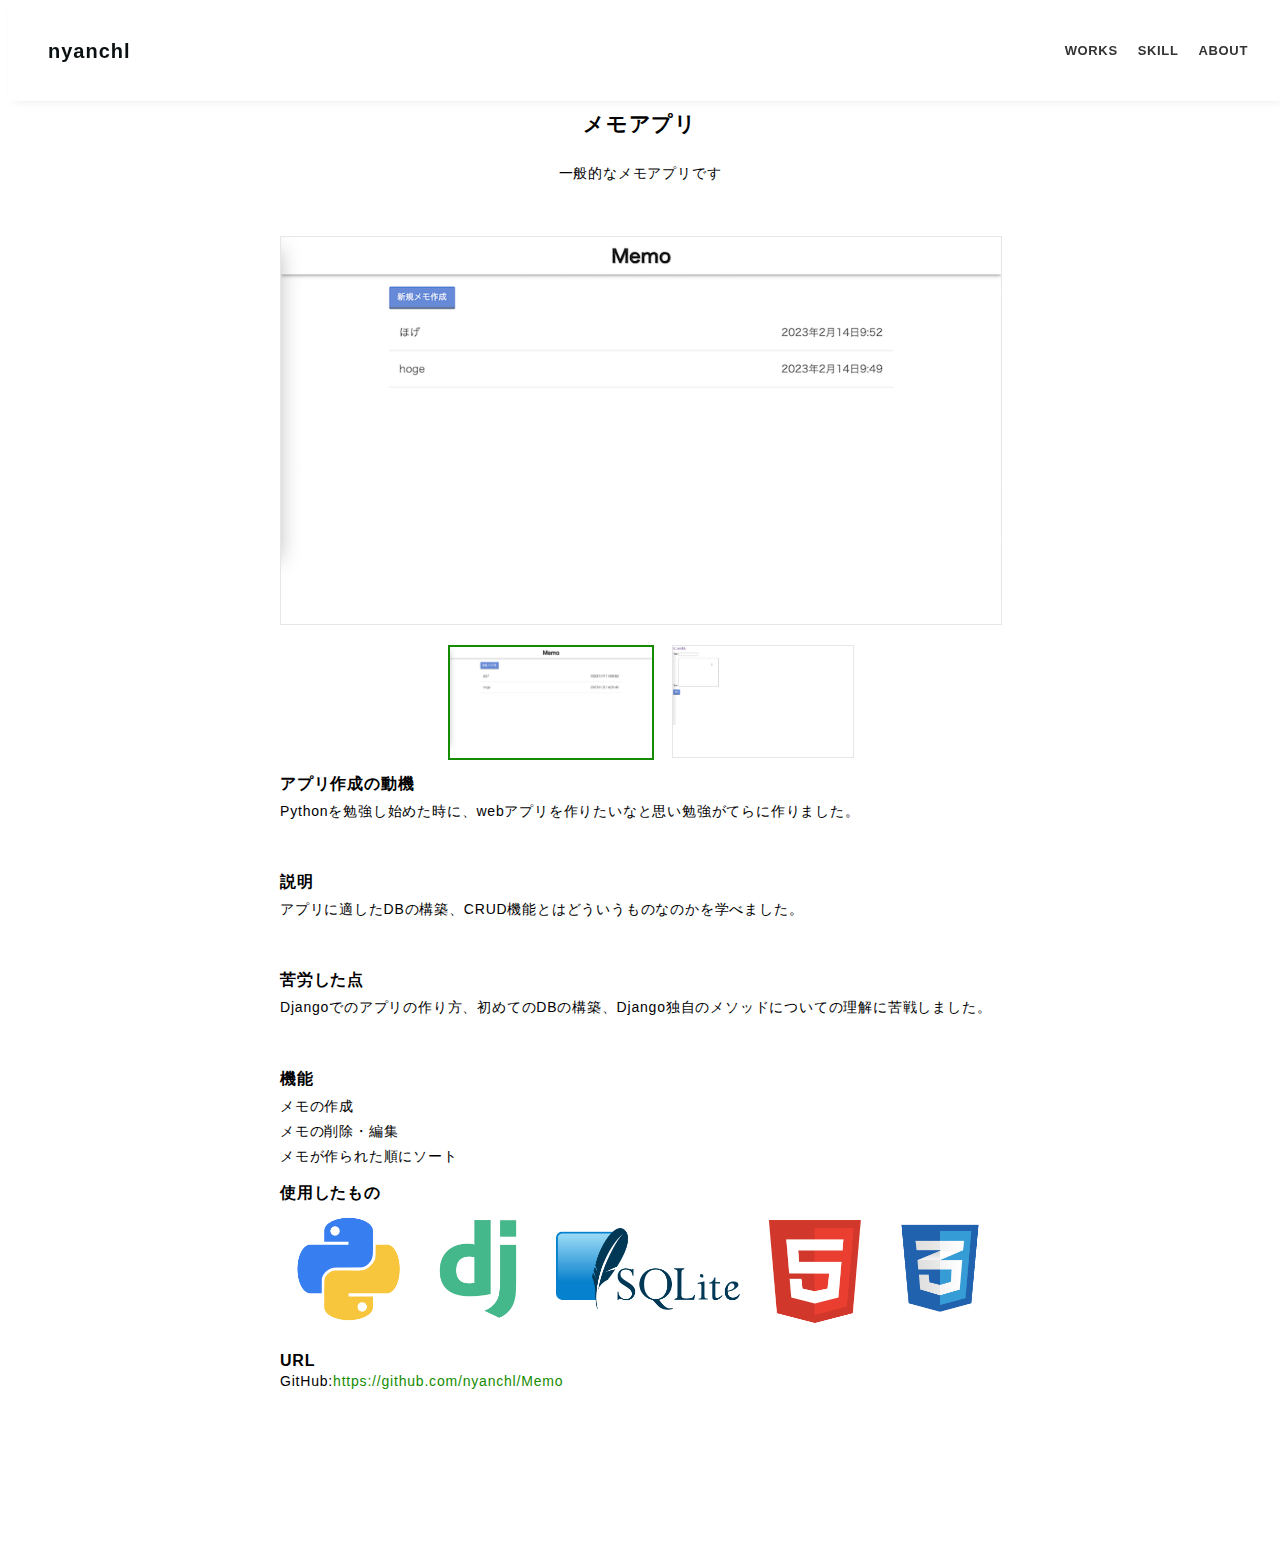
==== commit 14bebc5a: "各ページに苦労した点を追加" ====
--- a/memo.html
+++ b/memo.html
@@ -53,6 +53,8 @@
                 <p class="description-detail">Pythonを勉強し始めた時に、webアプリを作りたいなと思い勉強がてらに作りました。</p>
                 <p class="heading">説明</p>
                 <p class="description-detail">アプリに適したDBの構築、CRUD機能とはどういうものなのかを学べました。</p>
+                <p class="heading">苦労した点</p>
+                <p class="description-detail">Djangoでのアプリの作り方、初めてのDBの構築、Django独自のメソッドについての理解に苦戦しました。</p>
                 <p class="heading">機能</p>
                 <li class="first-function">メモの作成</li>
                 <li>メモの削除・編集</li>
